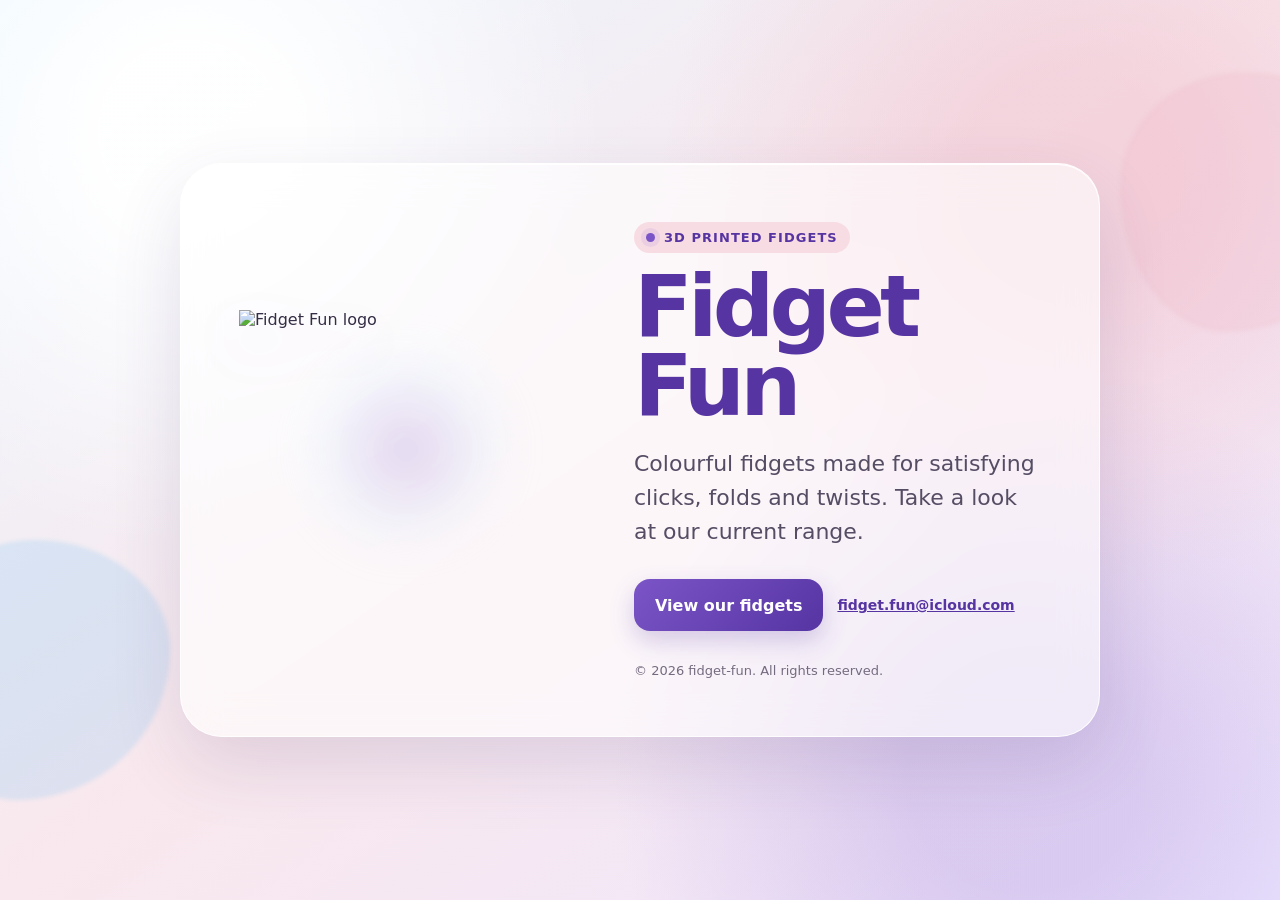
==== index.html @ dae7a83e "Add files via upload" ====
<!doctype html>
<html lang="en">
<head>
  <meta charset="utf-8" />
  <meta name="viewport" content="width=device-width, initial-scale=1" />
  <meta name="theme-color" content="#c8e7ff" />
  <meta name="description" content="Fidget Fun — colourful 3D printed fidgets, made for fun." />
  <title>Fidget Fun | 3D Printed Fidgets</title>
  <style>
    :root {
      --baby-blue: #c8e7ff;
      --baby-blue-deep: #8cc8f4;
      --dust-pink: #eeb6c5;
      --dust-pink-soft: #f8dce4;
      --violet: #7b55c7;
      --violet-deep: #5634a2;
      --ink: #352d45;
      --white: #fffdfd;
    }

    * { box-sizing: border-box; }

    html, body { min-height: 100%; }

    body {
      margin: 0;
      color: var(--ink);
      font-family: ui-rounded, "SF Pro Rounded", "Segoe UI", system-ui, -apple-system, BlinkMacSystemFont, sans-serif;
      background:
        radial-gradient(circle at 15% 15%, rgba(255,255,255,.96) 0 7%, transparent 31%),
        radial-gradient(circle at 84% 20%, rgba(238,182,197,.42) 0 8%, transparent 32%),
        radial-gradient(circle at 80% 86%, rgba(123,85,199,.20) 0 9%, transparent 32%),
        linear-gradient(145deg, #eaf7ff 0%, #f9e8ed 50%, #eee7ff 100%);
      overflow-x: hidden;
    }

    body::before,
    body::after {
      content: "";
      position: fixed;
      width: 260px;
      height: 260px;
      border-radius: 48% 52% 59% 41% / 44% 42% 58% 56%;
      filter: blur(2px);
      opacity: .25;
      z-index: -1;
      animation: drift 12s ease-in-out infinite alternate;
    }

    body::before {
      left: -90px;
      top: 60%;
      background: var(--baby-blue-deep);
    }

    body::after {
      right: -100px;
      top: 8%;
      background: var(--dust-pink);
      animation-delay: -4s;
    }

    @keyframes drift {
      to { transform: translate3d(20px, -24px, 0) rotate(8deg); }
    }

    .page {
      min-height: 100vh;
      display: grid;
      place-items: center;
      padding: 36px 20px;
    }

    .card {
      width: min(920px, 100%);
      display: grid;
      grid-template-columns: minmax(260px, .9fr) minmax(300px, 1.1fr);
      gap: clamp(28px, 5vw, 62px);
      align-items: center;
      padding: clamp(28px, 5vw, 58px);
      border: 1px solid rgba(255,255,255,.84);
      border-radius: 42px;
      background: rgba(255,255,255,.61);
      box-shadow:
        0 28px 70px rgba(74, 53, 112, .14),
        inset 0 1px 0 rgba(255,255,255,.95);
      backdrop-filter: blur(18px);
      -webkit-backdrop-filter: blur(18px);
    }

    .logo-wrap {
      position: relative;
      display: grid;
      place-items: center;
      min-height: 330px;
    }

    .logo-wrap::before {
      content: "";
      position: absolute;
      inset: 11% 8%;
      border-radius: 42%;
      background: radial-gradient(circle, rgba(123,85,199,.20), rgba(200,231,255,.12) 48%, transparent 70%);
      filter: blur(14px);
      transform: scale(.92);
    }

    .logo {
      position: relative;
      width: min(100%, 410px);
      height: auto;
      display: block;
      filter: drop-shadow(0 20px 24px rgba(86,52,162,.13));
      animation: float 4.8s ease-in-out infinite;
    }

    @keyframes float {
      0%, 100% { transform: translateY(0) rotate(-.4deg); }
      50% { transform: translateY(-8px) rotate(.4deg); }
    }

    .eyebrow {
      display: inline-flex;
      align-items: center;
      gap: 9px;
      margin: 0 0 14px;
      padding: 8px 12px;
      border-radius: 999px;
      background: var(--dust-pink-soft);
      color: var(--violet-deep);
      font-size: 13px;
      font-weight: 800;
      letter-spacing: .08em;
      text-transform: uppercase;
    }

    .eyebrow::before {
      content: "";
      width: 9px;
      height: 9px;
      border-radius: 50%;
      background: var(--violet);
      box-shadow: 0 0 0 5px rgba(123,85,199,.10);
    }

    h1 {
      margin: 0;
      color: var(--violet-deep);
      font-size: clamp(52px, 8vw, 86px);
      line-height: .92;
      letter-spacing: -.055em;
    }

    .lead {
      max-width: 34rem;
      margin: 22px 0 0;
      font-size: clamp(18px, 2.2vw, 22px);
      line-height: 1.55;
      color: #554d64;
    }

    .cta-row {
      display: flex;
      flex-wrap: wrap;
      align-items: center;
      gap: 14px;
      margin-top: 30px;
    }

    .button {
      display: inline-flex;
      align-items: center;
      justify-content: center;
      gap: 10px;
      min-height: 52px;
      padding: 0 21px;
      border-radius: 16px;
      color: white;
      background: linear-gradient(135deg, var(--violet), var(--violet-deep));
      text-decoration: none;
      font-weight: 800;
      box-shadow: 0 10px 24px rgba(86,52,162,.23);
      transition: transform .2s ease, box-shadow .2s ease;
    }

    .button:hover,
    .button:focus-visible {
      transform: translateY(-2px);
      box-shadow: 0 14px 29px rgba(86,52,162,.29);
    }

    .button:focus-visible {
      outline: 3px solid rgba(140,200,244,.8);
      outline-offset: 4px;
    }

    .email {
      color: var(--violet-deep);
      font-size: 14px;
      font-weight: 700;
      overflow-wrap: anywhere;
    }

    .small {
      margin: 32px 0 0;
      color: #746b7f;
      font-size: 13px;
    }

    @media (max-width: 760px) {
      .page { padding: 20px 14px; }
      .card {
        grid-template-columns: 1fr;
        text-align: center;
        border-radius: 32px;
      }
      .logo-wrap { min-height: 220px; order: -1; }
      .logo { width: min(88%, 340px); }
      .eyebrow { margin-inline: auto; }
      .lead { margin-inline: auto; }
      .cta-row { justify-content: center; }
      h1 { font-size: clamp(50px, 17vw, 76px); }
    }

    @media (prefers-reduced-motion: reduce) {
      *, *::before, *::after { animation: none !important; scroll-behavior: auto !important; }
    }
  </style>
</head>
<body>
  <main class="page">
    <section class="card" aria-labelledby="page-title">
      <div class="logo-wrap">
        <img class="logo" src="assets/fidget-fun-logo.png" alt="Fidget Fun logo" width="760" height="640" />
      </div>

      <div class="content">
        <p class="eyebrow">3D printed fidgets</p>
        <h1 id="page-title">Fidget Fun</h1>
        <p class="lead">Colourful fidgets made for satisfying clicks, folds and twists. Take a look at our current range.</p>

        <div class="cta-row">
          <a class="button" href="products.html" aria-label="View Fidget Fun products">
            View our fidgets
          </a>
          <a class="email" href="mailto:fidget.fun@icloud.com">fidget.fun@icloud.com</a>
        </div>

        <p class="small">© <span id="year"></span> fidget-fun. All rights reserved.</p>
      </div>
    </section>
  </main>

  <script>
    document.getElementById('year').textContent = new Date().getFullYear();
  </script>
</body>
</html>
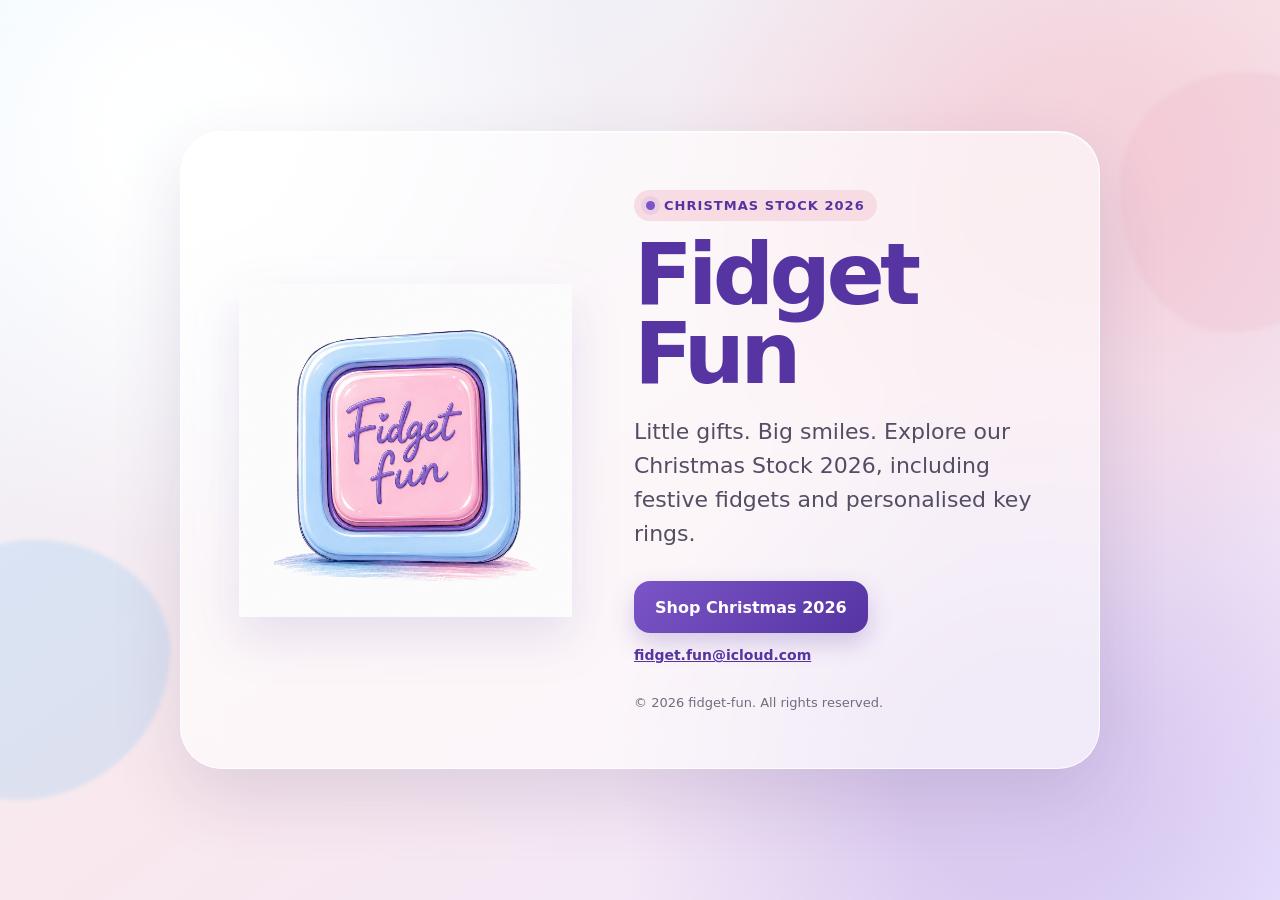
==== commit d89b3c62: "Add files via upload" ====
--- a/index.html
+++ b/index.html
@@ -235,13 +235,13 @@
       </div>
 
       <div class="content">
-        <p class="eyebrow">3D printed fidgets</p>
+        <p class="eyebrow">Christmas Stock 2026</p>
         <h1 id="page-title">Fidget Fun</h1>
-        <p class="lead">Colourful fidgets made for satisfying clicks, folds and twists. Take a look at our current range.</p>
+        <p class="lead">Little gifts. Big smiles. Explore our Christmas Stock 2026, including festive fidgets and personalised key rings.</p>
 
         <div class="cta-row">
           <a class="button" href="products.html" aria-label="View Fidget Fun products">
-            View our fidgets
+            Shop Christmas 2026
           </a>
           <a class="email" href="mailto:fidget.fun@icloud.com">fidget.fun@icloud.com</a>
         </div>
